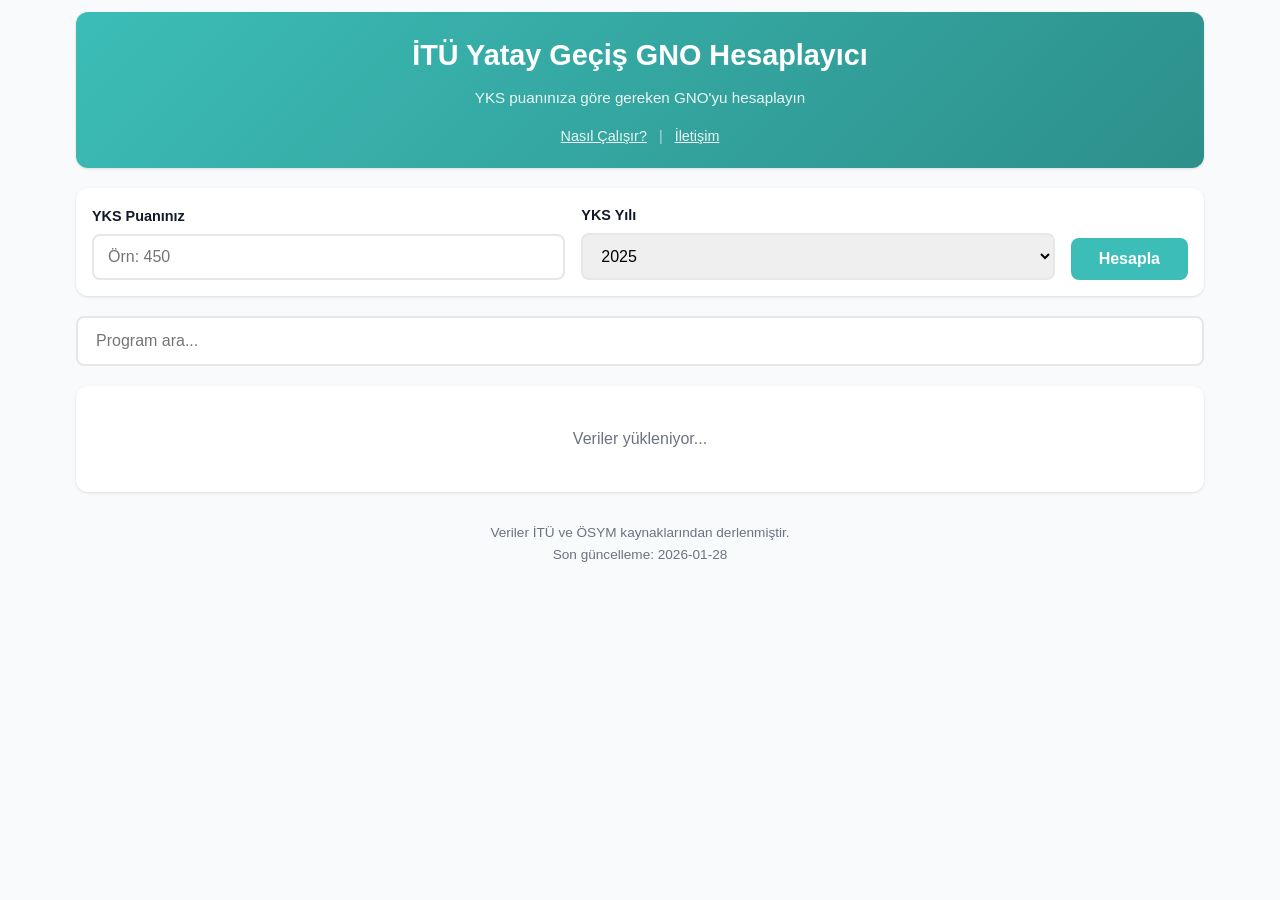
==== index.html @ bf0c8b5e "formula improved" ====
<!DOCTYPE html>
<html lang="tr">

<head>
  <meta charset="UTF-8">
  <meta name="viewport" content="width=device-width, initial-scale=1.0">
  <title>İTÜ Yatay Geçiş GNO Hesaplayıcı</title>
  <link rel="stylesheet" href="style.css">
</head>

<body>
  <div class="container">
    <header>
      <div class="header-content">
        <h1>İTÜ Yatay Geçiş GNO Hesaplayıcı</h1>
        <p>YKS puanınıza göre gereken GNO'yu hesaplayın</p>
      </div>
      <nav class="header-nav">
        <a href="#" onclick="openModal('infoModal'); return false;">Nasıl Çalışır?</a>
        <span class="separator">|</span>
        <a href="#" onclick="openModal('contactModal'); return false;">İletişim</a>
      </nav>
    </header>

    <div class="input-section">
      <div class="input-row">
        <div class="input-group">
          <label for="yksPuan">YKS Puanınız</label>
          <input type="number" id="yksPuan" placeholder="Örn: 450" min="0" max="600" step="0.001">
        </div>
        <div class="input-group">
          <label for="yksYil">YKS Yılı</label>
          <select id="yksYil">
            <option value="2025">2025</option>
            <option value="2024">2024</option>
            <option value="2023">2023</option>
            <option value="2022">2022</option>
          </select>
        </div>
        <button class="btn" onclick="hesapla()">Hesapla</button>
      </div>
    </div>

    <div class="search-box">
      <input type="text" id="searchInput" placeholder="Program ara..." oninput="filterPrograms()">
    </div>

    <div id="results-container">
      <div class="loading">Veriler yükleniyor...</div>
    </div>

    <footer>
      <p>Veriler İTÜ ve ÖSYM kaynaklarından derlenmiştir.</p>
      <p>Son güncelleme: <span id="footerDate">-</span></p>
    </footer>
  </div>

  <!-- Nasıl Çalışır Modalı -->
  <div id="infoModal" class="modal">
    <div class="modal-content">
      <span class="close-btn" onclick="closeModal('infoModal')">&times;</span>
      <h2>Yatay Geçiş Puanı Nasıl Hesaplanır?</h2>
      <div class="modal-body">
        <p>İTÜ Kurumiçi Yatay Geçiş puanı şu formülle hesaplanır:</p>
        <div class="formula-box">
          <div class="formula">
            <span class="formula-label">Değerlendirme Puanı:</span>
            <div class="formula-expression">
              <div class="formula-part">
                <span class="paren">(</span>
                <div class="fraction">
                  <span class="numerator">Adayın ÖSYS Puanı</span>
                  <span class="denominator">Adayın geçmek istediği programın<br>sınava girdiği yıldaki taban
                    puanı</span>
                </div>
                <span class="multiply">× 0.40</span>
                <span class="paren">)</span>
              </div>
              <span class="operator">+</span>
              <div class="formula-part">
                <span class="paren">(</span>
                <div class="fraction">
                  <span class="numerator">Adayın yüzlük birimdeki<br>üniversite AGNO'su</span>
                  <span class="denominator">100</span>
                </div>
                <span class="multiply">× 0.60</span>
                <span class="paren">)</span>
              </div>
            </div>
          </div>
        </div>
        <h3>Bu Araç Ne İşe Yarar?</h3>
        <p>Bu araç, hedeflediğiniz bölümün geçmiş yıllardaki yatay geçiş taban puanlarını analiz eder. Sizin YKS
          puanınızı formülde yerine koyarak, o yıl o bölüme girmek için <strong>yapmanız gereken minimum ortalamayı
            (GNO)</strong> tersten hesaplar.</p>
        <p class="note">Not: Hesaplamalar geçmiş yıl verilerine dayanır ve fikir verme amaçlıdır. Resmi bir
          bağlayıcılığı yoktur.</p>
      </div>
    </div>
  </div>

  <!-- İletişim Modalı -->
  <div id="contactModal" class="modal">
    <div class="modal-content">
      <span class="close-btn" onclick="closeModal('contactModal')">&times;</span>
      <h2>İletişim & Hata Bildirimi</h2>
      <div class="modal-body">
        <p>Uygulamada bir hata fark ettiyseniz veya öneriniz varsa lütfen iletişime geçin.</p>
        <div class="contact-box">
          <p><strong>E-posta:</strong> <a href="mailto:omerfarukalacam@gmail.com">omerfarukalacam@gmail.com</a></p>
          <p><strong>Geliştirici:</strong> Ömer Faruk Alaçam</p>
        </div>
      </div>
    </div>
  </div>

  <script src="script.js"></script>
</body>

</html>
---- style.css ----
* {
      margin: 0;
      padding: 0;
      box-sizing: border-box;
    }

    :root {
      --primary: #3CBDB7;
      --primary-hover: #2d8f8a;
      --primary-light: #2d8f8a;
      --secondary: #ef4444;
      --success: #10b981;
      --warning: #f59e0b;
      --bg-color: #f9fafb;
      --bg: #f9fafb;
      --card-bg: #ffffff;
      --text-main: #111827;
      --text: #111827;
      --text-muted: #6b7280;
      --border-color: #e5e7eb;
      --border: #e5e7eb;
      --shadow: 0 1px 3px rgba(0, 0, 0, 0.12);
    }

    body {
      font-family: -apple-system, BlinkMacSystemFont, 'Segoe UI', Roboto, sans-serif;
      background: var(--bg);
      color: var(--text);
      line-height: 1.6;
      min-height: 100vh;
    }

    .container {
      max-width: 90%;
      margin: 0 auto;
      padding: 12px;
    }

    header {
      text-align: center;
      padding: 20px 0;
      background: linear-gradient(135deg, var(--primary) 0%, var(--primary-hover) 100%);
      color: white;
      margin-bottom: 20px;
      border-radius: 12px;
      box-shadow: var(--shadow);
    }

    header h1 {
      font-size: 1.8rem;
      margin-bottom: 8px;
    }

    header p {
      opacity: 0.9;
      font-size: 0.95rem;
    }

    .input-section {
      background: var(--card-bg);
      padding: 16px;
      border-radius: 12px;
      box-shadow: var(--shadow);
      margin-bottom: 20px;
    }

    .input-row {
      display: flex;
      gap: 16px;
      flex-wrap: wrap;
      align-items: flex-end;
    }

    .input-group {
      flex: 1;
      min-width: 150px;
    }

    .input-group label {
      display: block;
      margin-bottom: 6px;
      font-weight: 600;
      color: var(--text);
      font-size: 0.9rem;
    }

    .input-group input,
    .input-group select {
      width: 100%;
      padding: 12px 14px;
      border: 2px solid var(--border);
      border-radius: 8px;
      font-size: 1rem;
      transition: border-color 0.2s, box-shadow 0.2s;
    }

    .input-group input:focus,
    .input-group select:focus {
      outline: none;
      border-color: var(--primary);
      box-shadow: 0 0 0 3px rgba(60, 189, 183, 0.1);
    }

    .btn {
      padding: 12px 28px;
      background: var(--primary);
      color: white;
      border: none;
      border-radius: 8px;
      font-size: 1rem;
      font-weight: 600;
      cursor: pointer;
      transition: background 0.2s, transform 0.1s;
    }

    .btn:hover {
      background: var(--primary-hover);
    }

    .btn:active {
      transform: scale(0.98);
    }

    .search-box {
      margin-bottom: 20px;
    }

    .search-box input {
      width: 100%;
      padding: 14px 18px;
      border: 2px solid var(--border);
      border-radius: 8px;
      font-size: 1rem;
    }

    .search-box input:focus {
      outline: none;
      border-color: var(--primary);
    }

    .results-info {
      display: flex;
      justify-content: space-between;
      align-items: center;
      margin-bottom: 16px;
      padding: 12px 16px;
      background: var(--card-bg);
      border-radius: 8px;
      font-size: 0.9rem;
    }

    .results-info .count {
      font-weight: 600;
      color: var(--primary);
    }

    /* Results Container and Table Styles */
    #results-container {
      width: 100%;
      overflow-x: auto;
      background: var(--card-bg);
      border-radius: 12px;
      box-shadow: var(--shadow);
    }

    .programs-table {
      width: 100%;
      border-collapse: collapse;
      min-width: 700px;
    }

    .programs-table th {
      text-align: left;
      padding: 6px 8px;
      background: var(--bg-color);
      color: var(--text-muted);
      font-weight: 600;
      font-size: 0.8rem;
      border-bottom: 2px solid var(--border-color);
      vertical-align: top;
    }

    .programs-table th.col-stat,
    .programs-table th.col-gno,
    .programs-table th.col-yil {
      text-align: center;
    }

    .programs-table td {
      padding: 6px 10px;
      border-bottom: 1px solid var(--border-color);
      vertical-align: middle;
      font-size: 0.85rem;
    }

    .programs-table tbody tr:hover {
      background: var(--bg-color);
    }

    .programs-table tr:last-child td {
      border-bottom: none;
    }

    .col-program {
      width: 22%;
      min-width: 180px;
      vertical-align: top;
    }

    .col-yil {
      width: 8%;
      min-width: 90px;
      font-weight: 600;
      color: var(--text-main);
      vertical-align: middle;
      text-align: center;
      border-right: 1px solid var(--border-color);
    }

    .col-yariyil {
      width: 10%;
      min-width: 90px;
      font-weight: 500;
      color: var(--text-main);
      position: relative;
      white-space: nowrap;
    }

    .yariyil-filter {
      margin-left: 6px;
      padding: 2px 4px;
      border: 1px solid var(--border-color);
      border-radius: 4px;
      font-size: 0.7rem;
      background: white;
      color: var(--text-main);
      cursor: pointer;
      display: inline-block;
      width: auto;
      min-width: auto;
    }

    .yariyil-filter:focus {
      outline: none;
      border-color: var(--primary);
      box-shadow: 0 0 0 2px rgba(60, 189, 183, 0.1);
    }

    .col-stat {
      width: 7.5%;
      text-align: center;
      font-weight: 600;
      font-size: 0.8rem;
    }

    .col-gno {
      width: 9%;
      text-align: center;
      font-weight: 600;
      font-size: 0.8rem;
    }

    .no-data-cell {
      text-align: center;
      color: var(--text-muted);
      font-style: italic;
      font-size: 0.85rem;
    }

    .program-cell-title {
      font-weight: 600;
      font-size: 0.95rem;
      color: var(--text);
      margin-bottom: 3px;
      display: block;
    }

    .program-cell-faculty {
      font-size: 0.8rem;
      color: var(--text-muted);
      display: block;
      margin-bottom: 8px;
    }

    .osym-badge {
      display: inline-block;
      padding: 3px 6px;
      background: #4b5563;
      color: white;
      border-radius: 3px;
      font-size: 0.7rem;
      font-weight: 600;
    }

    .osym-badge.warning {
      background: var(--warning);
    }

    /* GNO Cell Styling */
    .gno-success {
      color: var(--success);
    }

    .gno-warning {
      color: var(--warning);
    }

    .gno-error {
      color: var(--secondary);
    }

    .gno-info {
      color: var(--primary);
    }


    @media (max-width: 900px) {

      .programs-table,
      .programs-table tbody {
        display: block;
        width: 100%;
        min-width: 0;
      }

      .programs-table thead {
        display: none;
      }

      /* Satırı Flex Container yap */
      .programs-table tr {
        display: flex;
        flex-wrap: wrap;
        background: #fff;
        margin-bottom: 16px;
        border: 1px solid var(--border-color);
        border-radius: 8px;
        padding: 12px;
        box-shadow: 0 2px 4px rgba(0, 0, 0, 0.05);
      }

      /* Tüm hücreler için temel stil */
      .programs-table td {
        padding: 6px 0;
        border: none;
        position: relative;
        text-align: left;
        box-sizing: border-box;
      }

      /* Bölüm ve Dönem tam genişlik */
      .programs-table .col-program,
      .programs-table .col-yariyil {
        width: 100%;
      }

      .programs-table .col-yil {
        display: none;
      }

      .col-program {
        border-bottom: 2px solid var(--border-color) !important;
        padding-bottom: 12px !important;
        margin-bottom: 8px;
      }

      .program-cell-title {
        font-size: 1rem;
        margin-bottom: 4px;
      }

      .col-yariyil {
        font-weight: 700;
        font-size: 0.9rem;
        margin-bottom: 8px;
        color: var(--text-main);
        display: block;
        /* Flex yerine Block yapalım, içeriği gizleyip sadece before'u göstereceğiz */
        visibility: visible;
        /* Kendisini görünür kıl */
      }

      /* İçeriği gizle (sağ üstteki 3.Yarıyıl metni) */
      .col-yariyil {
        font-size: 0;
        /* Metni gizle */
      }

      .col-yariyil::before {
        content: attr(data-yil) " - " attr(data-yariyil-text);
        font-size: 0.9rem;
        /* Before içeriği için boyutu geri getir */
        display: block;
        width: 100%;
        border-bottom: 1px solid var(--border-color);
        padding-bottom: 8px;
        margin-bottom: 8px;
      }

      .col-yariyil[data-label="Dönem"]::before {
        /* data-label zaten içerikte varsa tekrar etmesin diye özel kontrol gerekebilir ama 
            biz script.js'de data-label'ı "3.Yarıyıl" gibi net vereceğiz. 
            Burada content'i override ediyoruz.
         */
        content: attr(data-yil) " - " attr(data-yariyil-text);
      }

      /* Veri hücrelerini grid yapısında göster (3x2 grid, istenen sıra ile) */
      .programs-table .col-stat,
      .programs-table .col-gno {
        display: inline-flex;
        flex-direction: column;
        width: 32.66%;
        /* 3 sütun */
        margin-right: 1%;
        margin-bottom: 8px;
        background: #f8fafc;
        padding: 6px 4px;
        border-radius: 6px;
        text-align: center;
        border: 1px solid #eee;
        vertical-align: top;
      }

      /* Order ile sıralamayı değiştir: 
         Sol: Kont, Yer
         Orta: Taban, Tavan
         Sağ: Min, Max
      */

      /* İlk satır elementleri (Üst) */
      .programs-table td[data-label="Kont"] {
        order: 10;
      }

      .programs-table td[data-label="Taban"] {
        order: 11;
      }

      .programs-table td[data-label="Min GNO"] {
        order: 12;
        margin-right: 0 !important;
      }

      /* İkinci satır elementleri (Alt) */
      .programs-table td[data-label="Yer"] {
        order: 20;
      }

      .programs-table td[data-label="Tavan"] {
        order: 21;
      }

      .programs-table td[data-label="Max GNO"] {
        order: 22;
        margin-right: 0 !important;
      }

      /* Başlıklar en üstte */
      .programs-table .col-program {
        order: -1;
        width: 100%;
        margin-right: 0;
      }

      .programs-table .col-yariyil {
        order: 0;
        width: 100%;
        margin-right: 0;
      }

      /* Yerleşen yok hücresi */
      .programs-table .no-data-cell {
        order: 30;
      }

      .col-stat::before,
      .col-gno::before {
        content: attr(data-label);
        display: block;
        font-weight: 600;
        color: var(--text-muted);
        font-size: 0.7rem;
        margin-bottom: 2px;
        margin-right: 0;
        text-transform: uppercase;
        letter-spacing: 0.5px;
      }

      /* Yerleşen yok mesajı için */
      .programs-table .no-data-cell {
        width: 100%;
        text-align: center;
        padding: 12px 0;
        background: #f9fafb;
        border-radius: 4px;
        margin-top: 8px;
      }

      .yariyil-filter {
        max-width: 120px;
      }
    }

    .no-data {
      color: var(--text-muted);
      font-style: italic;
      font-size: 0.9rem;
    }

    .loading {
      text-align: center;
      padding: 40px;
      color: var(--text-muted);
    }

    .error-message {
      text-align: center;
      padding: 40px;
      color: var(--secondary);
      background: #fef2f2;
      border-radius: 12px;
    }

    footer {
      text-align: center;
      padding: 30px;
      color: var(--text-muted);
      font-size: 0.85rem;
    }

    footer a {
      color: var(--primary);
    }

    @media (max-width: 600px) {
      .container {
        padding: 12px;
      }

      header {
        padding: 20px;
        border-radius: 8px;
      }

      header h1 {
        font-size: 1.4rem;
      }

      .input-row {
        flex-direction: column;
      }

      .input-group {
        width: 100%;
      }

      .btn {
        width: 100%;
      }

      .program-header {
        padding: 14px 16px;
      }

      .program-content {
        padding: 14px;
      }
    }

    /* Header Navigasyon */
    .header-nav {
      margin-top: 15px;
      font-size: 0.9rem;
    }

    .header-nav a {
      color: white;
      text-decoration: underline;
      cursor: pointer;
      opacity: 0.9;
    }

    .header-nav a:hover {
      opacity: 1;
    }

    .separator {
      margin: 0 8px;
      color: rgba(255, 255, 255, 0.6);
    }

    /* Modal Stilleri */
    .modal {
      display: none;
      /* Varsayılan olarak gizli */
      position: fixed;
      z-index: 1000;
      left: 0;
      top: 0;
      width: 100%;
      height: 100%;
      background-color: rgba(0, 0, 0, 0.5);
      /* Siyah yarı saydam arka plan */
      backdrop-filter: blur(4px);
      /* Arka planı bulanıklaştır */
    }

    .modal-content {
      background-color: #fff;
      margin: 10% auto;
      padding: 0;
      border-radius: 12px;
      width: 90%;
      max-width: 850px;
      box-shadow: 0 4px 20px rgba(0, 0, 0, 0.2);
      animation: slideIn 0.3s ease-out;
    }

    .modal-content h2 {
      background: var(--primary);
      color: white;
      padding: 20px;
      border-radius: 12px 12px 0 0;
      font-size: 1.4rem;
      margin: 0;
    }

    .modal-body {
      padding: 25px;
      color: var(--text);
    }

    .close-btn {
      color: white;
      float: right;
      font-size: 28px;
      font-weight: bold;
      margin-top: -5px;
      cursor: pointer;
      opacity: 0.8;
    }

    .close-btn:hover {
      opacity: 1;
    }

    .formula-box {
      background: #f3f4f6;
      padding: 20px 15px;
      border-radius: 8px;
      margin: 15px 0;
      border: 1px solid #e5e7eb;
      overflow-x: auto;
    }

    .formula {
      display: flex;
      flex-direction: column;
      align-items: center;
      gap: 10px;
    }

    .formula-label {
      font-weight: 600;
      color: var(--text);
      font-size: 0.95rem;
      margin-bottom: 5px;
    }

    .formula-expression {
      display: flex;
      align-items: center;
      justify-content: center;
      gap: 8px;
      flex-wrap: wrap;
    }

    .formula-part {
      display: flex;
      align-items: center;
      gap: 4px;
    }

    .fraction {
      display: flex;
      flex-direction: column;
      align-items: center;
      text-align: center;
    }

    .fraction .numerator {
      padding: 4px 8px;
      font-style: italic;
      color: var(--text);
      font-size: 0.85rem;
    }

    .fraction .denominator {
      padding: 4px 8px;
      border-top: 2px solid #374151;
      font-style: italic;
      color: var(--text);
      font-size: 0.85rem;
    }

    .paren {
      font-size: 2.2rem;
      font-weight: 300;
      color: #374151;
      line-height: 1;
    }

    .multiply {
      font-size: 0.9rem;
      font-weight: 600;
      color: var(--primary-hover);
      margin-left: 4px;
    }

    .operator {
      font-size: 1.2rem;
      font-weight: 600;
      color: #374151;
      margin: 0 8px;
    }

    @media (max-width: 500px) {
      .formula-expression {
        flex-direction: column;
        gap: 12px;
      }

      .operator {
        margin: 4px 0;
      }

      .paren {
        font-size: 1.8rem;
      }

      .fraction .numerator,
      .fraction .denominator {
        font-size: 0.8rem;
      }
    }

    .contact-box {
      margin-top: 15px;
      padding: 15px;
      background: #f9fafb;
      border-radius: 8px;
    }

    .note {
      font-size: 0.85rem;
      color: var(--text-muted);
      margin-top: 20px;
      font-style: italic;
    }

    @keyframes slideIn {
      from {
        transform: translateY(-50px);
        opacity: 0;
      }

      to {
        transform: translateY(0);
        opacity: 1;
      }
    }
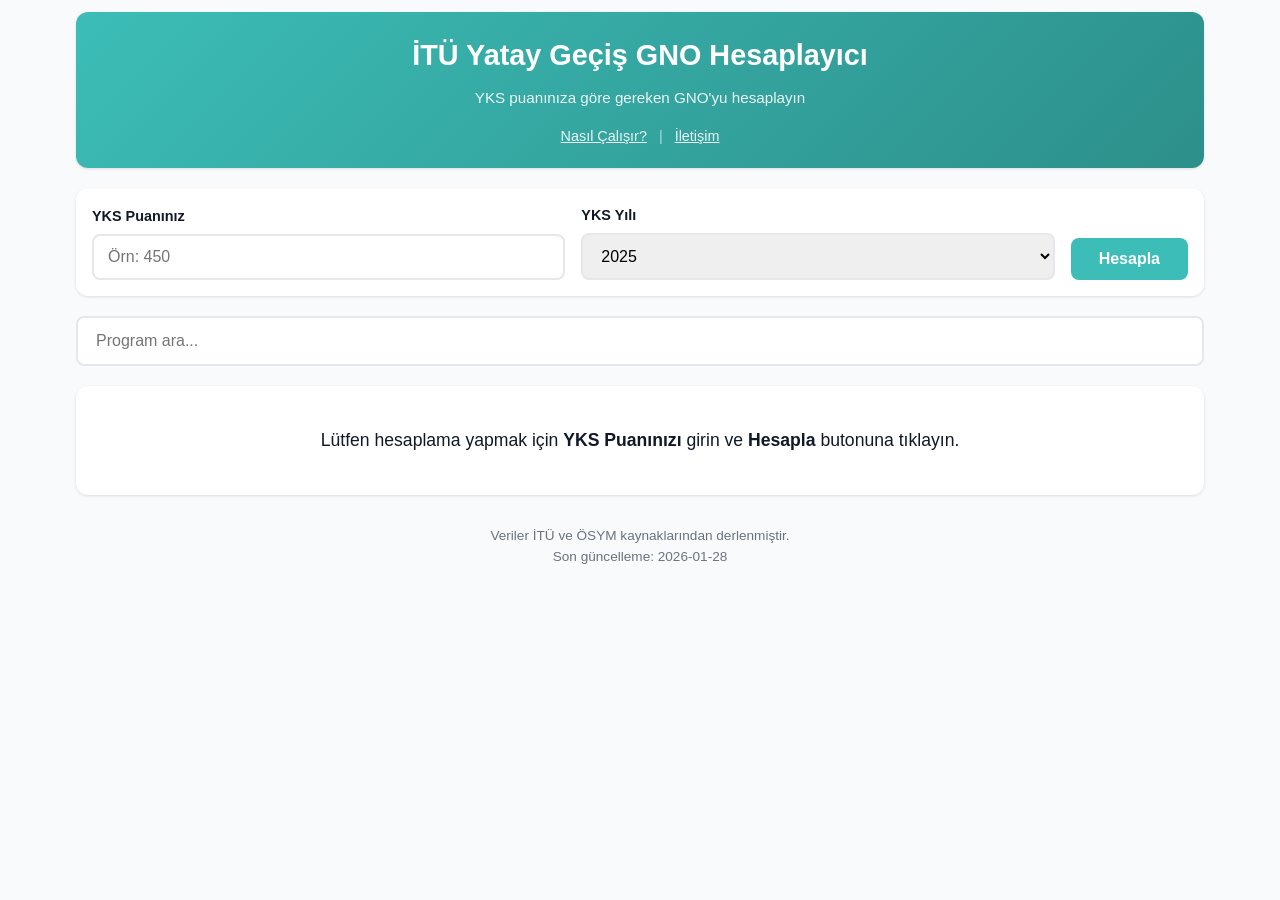
==== commit 29adbedd: "modal başlık" ====
--- a/index.html
+++ b/index.html
@@ -59,7 +59,7 @@
   <div id="infoModal" class="modal">
     <div class="modal-content">
       <span class="close-btn" onclick="closeModal('infoModal')">&times;</span>
-      <h2>Yatay Geçiş Puanı Nasıl Hesaplanır?</h2>
+      <h2>Nasıl Çalışır?</h2>
       <div class="modal-body">
         <p>İTÜ Kurumiçi Yatay Geçiş puanı şu formülle hesaplanır:</p>
         <div class="formula-box">
@@ -90,9 +90,9 @@
           </div>
         </div>
         <h3>Bu Araç Ne İşe Yarar?</h3>
-        <p>Bu araç, hedeflediğiniz bölümün geçmiş yıllardaki yatay geçiş taban puanlarını analiz eder. Sizin YKS
-          puanınızı formülde yerine koyarak, o yıl o bölüme girmek için <strong>yapmanız gereken minimum ortalamayı
-            (GNO)</strong> tersten hesaplar.</p>
+        <p>Bu araç, hedeflediğiniz bölümün geçmiş yıllardaki yatay geçiş taban ve tavan değerlendirme puanlarını
+          görmenizi sağlar. Ayrıca bu puan aralığına ulaşabilmeniz için, kendi YKS puanınıza göre <strong>yapmanız
+            gereken minimum AGNO (not ortalaması)</strong> değerini hesaplar.</p>
         <p class="note">Not: Hesaplamalar geçmiş yıl verilerine dayanır ve fikir verme amaçlıdır. Resmi bir
           bağlayıcılığı yoktur.</p>
       </div>
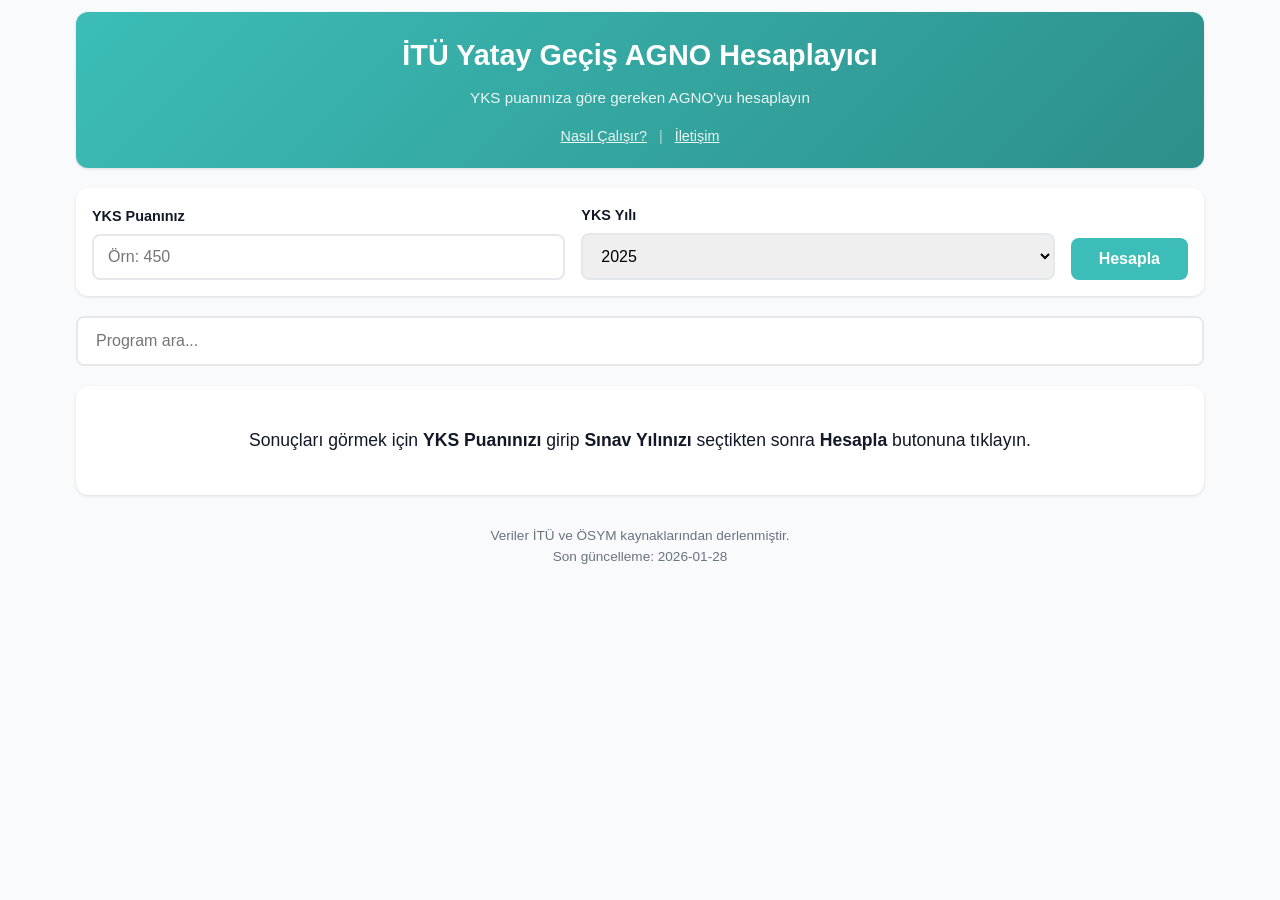
==== commit c800c499: "agno" ====
--- a/index.html
+++ b/index.html
@@ -4,7 +4,7 @@
 <head>
   <meta charset="UTF-8">
   <meta name="viewport" content="width=device-width, initial-scale=1.0">
-  <title>İTÜ Yatay Geçiş GNO Hesaplayıcı</title>
+  <title>İTÜ Yatay Geçiş AGNO Hesaplayıcı</title>
   <link rel="stylesheet" href="style.css">
 </head>
 
@@ -12,8 +12,8 @@
   <div class="container">
     <header>
       <div class="header-content">
-        <h1>İTÜ Yatay Geçiş GNO Hesaplayıcı</h1>
-        <p>YKS puanınıza göre gereken GNO'yu hesaplayın</p>
+        <h1>İTÜ Yatay Geçiş AGNO Hesaplayıcı</h1>
+        <p>YKS puanınıza göre gereken AGNO'yu hesaplayın</p>
       </div>
       <nav class="header-nav">
         <a href="#" onclick="openModal('infoModal'); return false;">Nasıl Çalışır?</a>
@@ -58,8 +58,10 @@
   <!-- Nasıl Çalışır Modalı -->
   <div id="infoModal" class="modal">
     <div class="modal-content">
-      <span class="close-btn" onclick="closeModal('infoModal')">&times;</span>
-      <h2>Nasıl Çalışır?</h2>
+      <div class="modal-header">
+        <h2>Nasıl Çalışır?</h2>
+        <span class="close-btn" onclick="closeModal('infoModal')">&times;</span>
+      </div>
       <div class="modal-body">
         <p>İTÜ Kurumiçi Yatay Geçiş puanı şu formülle hesaplanır:</p>
         <div class="formula-box">
@@ -102,13 +104,14 @@
   <!-- İletişim Modalı -->
   <div id="contactModal" class="modal">
     <div class="modal-content">
-      <span class="close-btn" onclick="closeModal('contactModal')">&times;</span>
-      <h2>İletişim & Hata Bildirimi</h2>
+      <div class="modal-header">
+        <h2>İletişim & Hata Bildirimi</h2>
+        <span class="close-btn" onclick="closeModal('contactModal')">&times;</span>
+      </div>
       <div class="modal-body">
         <p>Uygulamada bir hata fark ettiyseniz veya öneriniz varsa lütfen iletişime geçin.</p>
         <div class="contact-box">
-          <p><strong>E-posta:</strong> <a href="mailto:omerfarukalacam@gmail.com">omerfarukalacam@gmail.com</a></p>
-          <p><strong>Geliştirici:</strong> Ömer Faruk Alaçam</p>
+          <p><strong>E-posta:</strong> <a href="mailto:dikmenomerf@gmail.com">dikmenomerf@gmail.com</a></p>
         </div>
       </div>
     </div>
--- a/style.css
+++ b/style.css
@@ -617,13 +617,21 @@
       animation: slideIn 0.3s ease-out;
     }
 
+    .modal-header {
+      background: var(--primary);
+      padding: 15px 20px;
+      border-radius: 12px 12px 0 0;
+      display: flex;
+      justify-content: space-between;
+      align-items: center;
+    }
+
     .modal-content h2 {
-      background: var(--primary);
       color: white;
-      padding: 20px;
-      border-radius: 12px 12px 0 0;
       font-size: 1.4rem;
       margin: 0;
+      padding: 0;
+      background: none;
     }
 
     .modal-body {
@@ -633,12 +641,16 @@
 
     .close-btn {
       color: white;
-      float: right;
       font-size: 28px;
       font-weight: bold;
-      margin-top: -5px;
       cursor: pointer;
       opacity: 0.8;
+      line-height: 1;
+      display: flex;
+      align-items: center;
+      justify-content: center;
+      padding: 0 4px;
+      /* Tıklama alanını biraz genişletmek için */
     }
 
     .close-btn:hover {
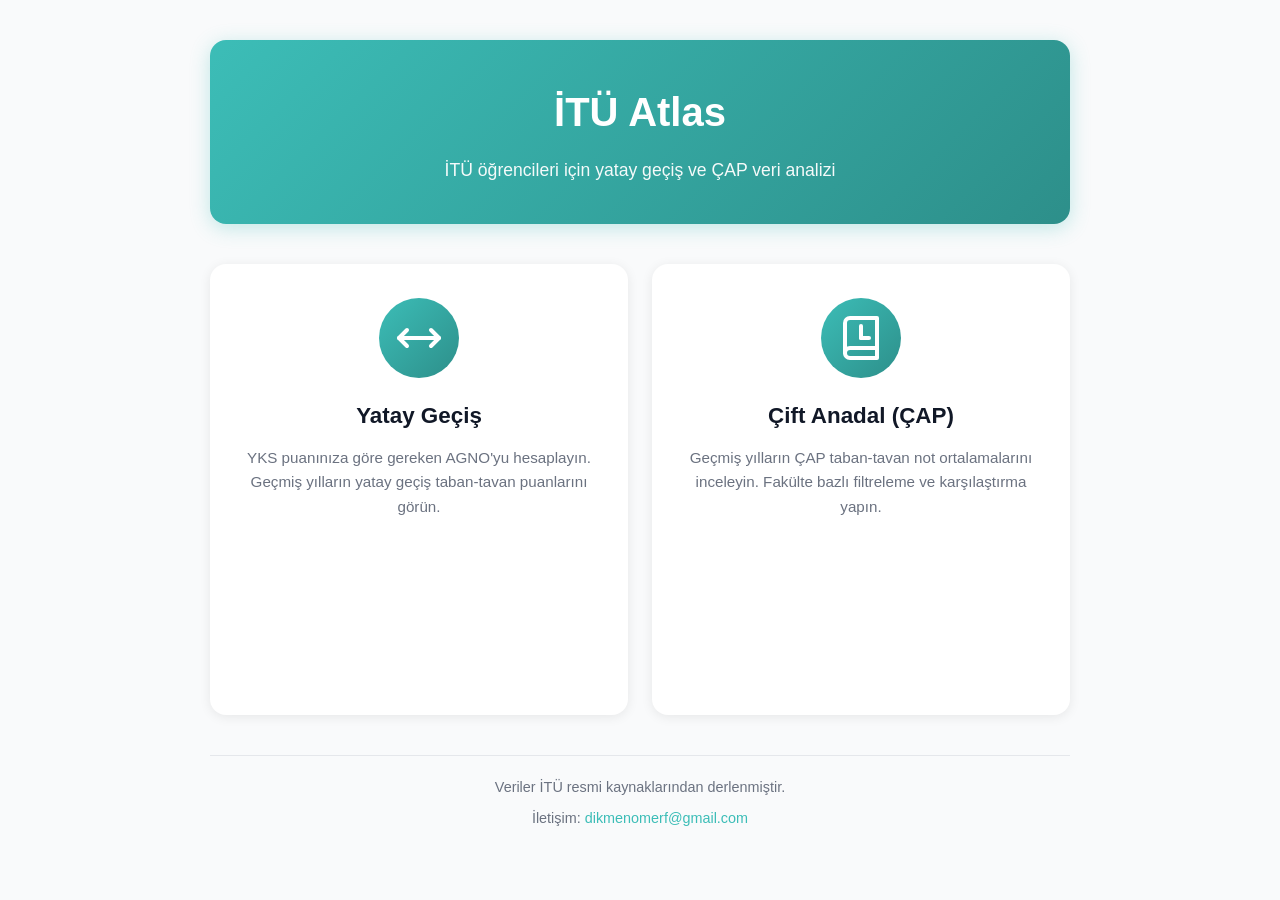
==== commit 65e7de29: "ana sayfa ve çap sayfasu" ====
--- a/index.html
+++ b/index.html
@@ -4,120 +4,50 @@
 <head>
   <meta charset="UTF-8">
   <meta name="viewport" content="width=device-width, initial-scale=1.0">
-  <title>İTÜ Yatay Geçiş AGNO Hesaplayıcı</title>
-  <link rel="stylesheet" href="style.css">
+  <title>İTÜ Atlas - Yatay Geçiş ve ÇAP Verileri</title>
+  <meta name="description" content="İstanbul Teknik Üniversitesi öğrencileri için yatay geçiş ve çift anadal programı (ÇAP) istatistikleri">
+  <link rel="stylesheet" href="shared/style.css">
 </head>
 
 <body>
-  <div class="container">
-    <header>
-      <div class="header-content">
-        <h1>İTÜ Yatay Geçiş AGNO Hesaplayıcı</h1>
-        <p>YKS puanınıza göre gereken AGNO'yu hesaplayın</p>
-      </div>
-      <nav class="header-nav">
-        <a href="#" onclick="openModal('infoModal'); return false;">Nasıl Çalışır?</a>
-        <span class="separator">|</span>
-        <a href="#" onclick="openModal('contactModal'); return false;">İletişim</a>
-      </nav>
+  <div class="landing-container">
+    <header class="landing-header">
+      <h1>İTÜ Atlas</h1>
+      <p>İTÜ öğrencileri için yatay geçiş ve ÇAP veri analizi</p>
     </header>
 
-    <div class="input-section">
-      <div class="input-row">
-        <div class="input-group">
-          <label for="yksPuan">YKS Puanınız</label>
-          <input type="number" id="yksPuan" placeholder="Örn: 450" min="0" max="600" step="0.001">
+    <div class="card-grid">
+      <a href="yatay-gecis/" class="landing-card">
+        <div class="card-icon">
+          <svg xmlns="http://www.w3.org/2000/svg" width="48" height="48" viewBox="0 0 24 24" fill="none" stroke="currentColor" stroke-width="2" stroke-linecap="round" stroke-linejoin="round">
+            <path d="M18 8L22 12L18 16"></path>
+            <path d="M6 8L2 12L6 16"></path>
+            <line x1="2" y1="12" x2="22" y2="12"></line>
+          </svg>
         </div>
-        <div class="input-group">
-          <label for="yksYil">YKS Yılı</label>
-          <select id="yksYil">
-            <option value="2025">2025</option>
-            <option value="2024">2024</option>
-            <option value="2023">2023</option>
-            <option value="2022">2022</option>
-          </select>
+        <h2>Yatay Geçiş</h2>
+        <p>YKS puanınıza göre gereken AGNO'yu hesaplayın. Geçmiş yılların yatay geçiş taban-tavan puanlarını görün.</p>
+      </a>
+
+      <a href="cap/" class="landing-card">
+        <div class="card-icon">
+          <svg xmlns="http://www.w3.org/2000/svg" width="48" height="48" viewBox="0 0 24 24" fill="none" stroke="currentColor" stroke-width="2" stroke-linecap="round" stroke-linejoin="round">
+            <path d="M4 19.5A2.5 2.5 0 0 1 6.5 17H20"></path>
+            <path d="M6.5 2H20v20H6.5A2.5 2.5 0 0 1 4 19.5v-15A2.5 2.5 0 0 1 6.5 2z"></path>
+            <line x1="12" y1="6" x2="12" y2="12"></line>
+            <line x1="12" y1="12" x2="16" y2="12"></line>
+          </svg>
         </div>
-        <button class="btn" onclick="hesapla()">Hesapla</button>
-      </div>
+        <h2>Çift Anadal (ÇAP)</h2>
+        <p>Geçmiş yılların ÇAP taban-tavan not ortalamalarını inceleyin. Fakülte bazlı filtreleme ve karşılaştırma yapın.</p>
+      </a>
     </div>
 
-    <div class="search-box">
-      <input type="text" id="searchInput" placeholder="Program ara..." oninput="filterPrograms()">
-    </div>
-
-    <div id="results-container">
-      <div class="loading">Veriler yükleniyor...</div>
-    </div>
-
-    <footer>
-      <p>Veriler İTÜ ve ÖSYM kaynaklarından derlenmiştir.</p>
-      <p>Son güncelleme: <span id="footerDate">-</span></p>
+    <footer class="landing-footer">
+      <p>Veriler İTÜ resmi kaynaklarından derlenmiştir.</p>
+      <p class="contact">İletişim: <a href="mailto:dikmenomerf@gmail.com">dikmenomerf@gmail.com</a></p>
     </footer>
   </div>
-
-  <!-- Nasıl Çalışır Modalı -->
-  <div id="infoModal" class="modal">
-    <div class="modal-content">
-      <div class="modal-header">
-        <h2>Nasıl Çalışır?</h2>
-        <span class="close-btn" onclick="closeModal('infoModal')">&times;</span>
-      </div>
-      <div class="modal-body">
-        <p>İTÜ Kurumiçi Yatay Geçiş puanı şu formülle hesaplanır:</p>
-        <div class="formula-box">
-          <div class="formula">
-            <span class="formula-label">Değerlendirme Puanı:</span>
-            <div class="formula-expression">
-              <div class="formula-part">
-                <span class="paren">(</span>
-                <div class="fraction">
-                  <span class="numerator">Adayın ÖSYS Puanı</span>
-                  <span class="denominator">Adayın geçmek istediği programın<br>sınava girdiği yıldaki taban
-                    puanı</span>
-                </div>
-                <span class="multiply">× 0.40</span>
-                <span class="paren">)</span>
-              </div>
-              <span class="operator">+</span>
-              <div class="formula-part">
-                <span class="paren">(</span>
-                <div class="fraction">
-                  <span class="numerator">Adayın yüzlük birimdeki<br>üniversite AGNO'su</span>
-                  <span class="denominator">100</span>
-                </div>
-                <span class="multiply">× 0.60</span>
-                <span class="paren">)</span>
-              </div>
-            </div>
-          </div>
-        </div>
-        <h3>Bu Araç Ne İşe Yarar?</h3>
-        <p>Bu araç, hedeflediğiniz bölümün geçmiş yıllardaki yatay geçiş taban ve tavan değerlendirme puanlarını
-          görmenizi sağlar. Ayrıca bu puan aralığına ulaşabilmeniz için, kendi YKS puanınıza göre <strong>yapmanız
-            gereken minimum AGNO (not ortalaması)</strong> değerini hesaplar.</p>
-        <p class="note">Not: Hesaplamalar geçmiş yıl verilerine dayanır ve fikir verme amaçlıdır. Resmi bir
-          bağlayıcılığı yoktur.</p>
-      </div>
-    </div>
-  </div>
-
-  <!-- İletişim Modalı -->
-  <div id="contactModal" class="modal">
-    <div class="modal-content">
-      <div class="modal-header">
-        <h2>İletişim & Hata Bildirimi</h2>
-        <span class="close-btn" onclick="closeModal('contactModal')">&times;</span>
-      </div>
-      <div class="modal-body">
-        <p>Uygulamada bir hata fark ettiyseniz veya öneriniz varsa lütfen iletişime geçin.</p>
-        <div class="contact-box">
-          <p><strong>E-posta:</strong> <a href="mailto:dikmenomerf@gmail.com">dikmenomerf@gmail.com</a></p>
-        </div>
-      </div>
-    </div>
-  </div>
-
-  <script src="script.js"></script>
 </body>
 
-</html>+</html>
--- a/shared/style.css
+++ b/shared/style.css
@@ -0,0 +1,1015 @@
+    * {
+      margin: 0;
+      padding: 0;
+      box-sizing: border-box;
+    }
+
+    :root {
+      --primary: #3CBDB7;
+      --primary-hover: #2d8f8a;
+      --primary-light: #2d8f8a;
+      --secondary: #ef4444;
+      --success: #10b981;
+      --warning: #f59e0b;
+      --bg-color: #f9fafb;
+      --bg: #f9fafb;
+      --card-bg: #ffffff;
+      --text-main: #111827;
+      --text: #111827;
+      --text-muted: #6b7280;
+      --border-color: #e5e7eb;
+      --border: #e5e7eb;
+      --shadow: 0 1px 3px rgba(0, 0, 0, 0.12);
+    }
+
+    body {
+      font-family: -apple-system, BlinkMacSystemFont, 'Segoe UI', Roboto, sans-serif;
+      background: var(--bg);
+      color: var(--text);
+      line-height: 1.6;
+      min-height: 100vh;
+    }
+
+    .container {
+      max-width: 90%;
+      margin: 0 auto;
+      padding: 12px;
+    }
+
+    header {
+      text-align: center;
+      padding: 20px 0;
+      background: linear-gradient(135deg, var(--primary) 0%, var(--primary-hover) 100%);
+      color: white;
+      margin-bottom: 20px;
+      border-radius: 12px;
+      box-shadow: var(--shadow);
+    }
+
+    header h1 {
+      font-size: 1.8rem;
+      margin-bottom: 8px;
+    }
+
+    header p {
+      opacity: 0.9;
+      font-size: 0.95rem;
+    }
+
+    .input-section {
+      background: var(--card-bg);
+      padding: 16px;
+      border-radius: 12px;
+      box-shadow: var(--shadow);
+      margin-bottom: 20px;
+    }
+
+    .input-row {
+      display: flex;
+      gap: 16px;
+      flex-wrap: wrap;
+      align-items: flex-end;
+    }
+
+    .input-group {
+      flex: 1;
+      min-width: 150px;
+    }
+
+    .input-group label {
+      display: block;
+      margin-bottom: 6px;
+      font-weight: 600;
+      color: var(--text);
+      font-size: 0.9rem;
+    }
+
+    .input-group input,
+    .input-group select {
+      width: 100%;
+      padding: 12px 14px;
+      border: 2px solid var(--border);
+      border-radius: 8px;
+      font-size: 1rem;
+      transition: border-color 0.2s, box-shadow 0.2s;
+    }
+
+    .input-group input:focus,
+    .input-group select:focus {
+      outline: none;
+      border-color: var(--primary);
+      box-shadow: 0 0 0 3px rgba(60, 189, 183, 0.1);
+    }
+
+    .btn {
+      padding: 12px 28px;
+      background: var(--primary);
+      color: white;
+      border: none;
+      border-radius: 8px;
+      font-size: 1rem;
+      font-weight: 600;
+      cursor: pointer;
+      transition: background 0.2s, transform 0.1s;
+    }
+
+    .btn:hover {
+      background: var(--primary-hover);
+    }
+
+    .btn:active {
+      transform: scale(0.98);
+    }
+
+    .search-box {
+      margin-bottom: 20px;
+    }
+
+    .search-box input {
+      width: 100%;
+      padding: 14px 18px;
+      border: 2px solid var(--border);
+      border-radius: 8px;
+      font-size: 1rem;
+    }
+
+    .search-box input:focus {
+      outline: none;
+      border-color: var(--primary);
+    }
+
+    .results-info {
+      display: flex;
+      justify-content: space-between;
+      align-items: center;
+      margin-bottom: 16px;
+      padding: 12px 16px;
+      background: var(--card-bg);
+      border-radius: 8px;
+      font-size: 0.9rem;
+    }
+
+    .results-info .count {
+      font-weight: 600;
+      color: var(--primary);
+    }
+
+    /* Results Container and Table Styles */
+    #results-container {
+      width: 100%;
+      overflow-x: auto;
+      background: var(--card-bg);
+      border-radius: 12px;
+      box-shadow: var(--shadow);
+    }
+
+    .programs-table {
+      width: 100%;
+      border-collapse: collapse;
+      min-width: 700px;
+    }
+
+    .programs-table th {
+      text-align: left;
+      padding: 6px 8px;
+      background: var(--bg-color);
+      color: var(--text-muted);
+      font-weight: 600;
+      font-size: 0.8rem;
+      border-bottom: 2px solid var(--border-color);
+      vertical-align: top;
+    }
+
+    .programs-table th.col-stat,
+    .programs-table th.col-gno,
+    .programs-table th.col-yil {
+      text-align: center;
+    }
+
+    .programs-table td {
+      padding: 6px 10px;
+      border-bottom: 1px solid var(--border-color);
+      vertical-align: middle;
+      font-size: 0.85rem;
+    }
+
+    .programs-table tbody tr:hover {
+      background: var(--bg-color);
+    }
+
+    .programs-table tr:last-child td {
+      border-bottom: none;
+    }
+
+    .col-program {
+      width: 22%;
+      min-width: 180px;
+      vertical-align: top;
+    }
+
+    .col-yil {
+      width: 8%;
+      min-width: 90px;
+      font-weight: 600;
+      color: var(--text-main);
+      vertical-align: middle;
+      text-align: center;
+      border-right: 1px solid var(--border-color);
+    }
+
+    .col-yariyil {
+      width: 10%;
+      min-width: 90px;
+      font-weight: 500;
+      color: var(--text-main);
+      position: relative;
+      white-space: nowrap;
+    }
+
+    .yariyil-filter {
+      margin-left: 6px;
+      padding: 2px 4px;
+      border: 1px solid var(--border-color);
+      border-radius: 4px;
+      font-size: 0.7rem;
+      background: white;
+      color: var(--text-main);
+      cursor: pointer;
+      display: inline-block;
+      width: auto;
+      min-width: auto;
+    }
+
+    .yariyil-filter:focus {
+      outline: none;
+      border-color: var(--primary);
+      box-shadow: 0 0 0 2px rgba(60, 189, 183, 0.1);
+    }
+
+    .col-stat {
+      width: 7.5%;
+      text-align: center;
+      font-weight: 600;
+      font-size: 0.8rem;
+    }
+
+    .col-gno {
+      width: 9%;
+      text-align: center;
+      font-weight: 600;
+      font-size: 0.8rem;
+    }
+
+    .no-data-cell {
+      text-align: center;
+      color: var(--text-muted);
+      font-style: italic;
+      font-size: 0.85rem;
+    }
+
+    .program-cell-title {
+      font-weight: 600;
+      font-size: 0.95rem;
+      color: var(--text);
+      margin-bottom: 3px;
+      display: block;
+    }
+
+    .program-cell-faculty {
+      font-size: 0.8rem;
+      color: var(--text-muted);
+      display: block;
+      margin-bottom: 8px;
+    }
+
+    .osym-badge {
+      display: inline-block;
+      padding: 3px 6px;
+      background: #4b5563;
+      color: white;
+      border-radius: 3px;
+      font-size: 0.7rem;
+      font-weight: 600;
+    }
+
+    .osym-badge.warning {
+      background: var(--warning);
+    }
+
+    /* GNO Cell Styling */
+    .gno-success {
+      color: var(--success);
+    }
+
+    .gno-warning {
+      color: var(--warning);
+    }
+
+    .gno-error {
+      color: var(--secondary);
+    }
+
+    .gno-info {
+      color: var(--primary);
+    }
+
+
+    @media (max-width: 900px) {
+
+      .programs-table,
+      .programs-table tbody {
+        display: block;
+        width: 100%;
+        min-width: 0;
+      }
+
+      .programs-table thead {
+        display: none;
+      }
+
+      /* Satırı Flex Container yap */
+      .programs-table tr {
+        display: flex;
+        flex-wrap: wrap;
+        background: #fff;
+        margin-bottom: 16px;
+        border: 1px solid var(--border-color);
+        border-radius: 8px;
+        padding: 12px;
+        box-shadow: 0 2px 4px rgba(0, 0, 0, 0.05);
+      }
+
+      /* Tüm hücreler için temel stil */
+      .programs-table td {
+        padding: 6px 0;
+        border: none;
+        position: relative;
+        text-align: left;
+        box-sizing: border-box;
+      }
+
+      /* Bölüm ve Dönem tam genişlik */
+      .programs-table .col-program,
+      .programs-table .col-yariyil {
+        width: 100%;
+      }
+
+      .programs-table .col-yil {
+        display: none;
+      }
+
+      .col-program {
+        border-bottom: 2px solid var(--border-color) !important;
+        padding-bottom: 12px !important;
+        margin-bottom: 8px;
+      }
+
+      .program-cell-title {
+        font-size: 1rem;
+        margin-bottom: 4px;
+      }
+
+      .col-yariyil {
+        font-weight: 700;
+        font-size: 0.9rem;
+        margin-bottom: 8px;
+        color: var(--text-main);
+        display: block;
+        /* Flex yerine Block yapalım, içeriği gizleyip sadece before'u göstereceğiz */
+        visibility: visible;
+        /* Kendisini görünür kıl */
+      }
+
+      /* İçeriği gizle (sağ üstteki 3.Yarıyıl metni) */
+      .col-yariyil {
+        font-size: 0;
+        /* Metni gizle */
+      }
+
+      .col-yariyil::before {
+        content: attr(data-yil) " - " attr(data-yariyil-text);
+        font-size: 0.9rem;
+        /* Before içeriği için boyutu geri getir */
+        display: block;
+        width: 100%;
+        border-bottom: 1px solid var(--border-color);
+        padding-bottom: 8px;
+        margin-bottom: 8px;
+      }
+
+      .col-yariyil[data-label="Dönem"]::before {
+        /* data-label zaten içerikte varsa tekrar etmesin diye özel kontrol gerekebilir ama 
+            biz script.js'de data-label'ı "3.Yarıyıl" gibi net vereceğiz. 
+            Burada content'i override ediyoruz.
+         */
+        content: attr(data-yil) " - " attr(data-yariyil-text);
+      }
+
+      /* Veri hücrelerini grid yapısında göster (3x2 grid, istenen sıra ile) */
+      .programs-table .col-stat,
+      .programs-table .col-gno {
+        display: inline-flex;
+        flex-direction: column;
+        width: 32.66%;
+        /* 3 sütun */
+        margin-right: 1%;
+        margin-bottom: 8px;
+        background: #f8fafc;
+        padding: 6px 4px;
+        border-radius: 6px;
+        text-align: center;
+        border: 1px solid #eee;
+        vertical-align: top;
+      }
+
+      /* Order ile sıralamayı değiştir: 
+         Sol: Kont, Yer
+         Orta: Taban, Tavan
+         Sağ: Min, Max
+      */
+
+      /* İlk satır elementleri (Üst) */
+      .programs-table td[data-label="Kont"] {
+        order: 10;
+      }
+
+      .programs-table td[data-label="Taban"] {
+        order: 11;
+      }
+
+      .programs-table td[data-label="Min GNO"] {
+        order: 12;
+        margin-right: 0 !important;
+      }
+
+      /* İkinci satır elementleri (Alt) */
+      .programs-table td[data-label="Yer"] {
+        order: 20;
+      }
+
+      .programs-table td[data-label="Tavan"] {
+        order: 21;
+      }
+
+      .programs-table td[data-label="Max GNO"] {
+        order: 22;
+        margin-right: 0 !important;
+      }
+
+      /* Başlıklar en üstte */
+      .programs-table .col-program {
+        order: -1;
+        width: 100%;
+        margin-right: 0;
+      }
+
+      .programs-table .col-yariyil {
+        order: 0;
+        width: 100%;
+        margin-right: 0;
+      }
+
+      /* Yerleşen yok hücresi */
+      .programs-table .no-data-cell {
+        order: 30;
+      }
+
+      .col-stat::before,
+      .col-gno::before {
+        content: attr(data-label);
+        display: block;
+        font-weight: 600;
+        color: var(--text-muted);
+        font-size: 0.7rem;
+        margin-bottom: 2px;
+        margin-right: 0;
+        text-transform: uppercase;
+        letter-spacing: 0.5px;
+      }
+
+      /* Yerleşen yok mesajı için */
+      .programs-table .no-data-cell {
+        width: 100%;
+        text-align: center;
+        padding: 12px 0;
+        background: #f9fafb;
+        border-radius: 4px;
+        margin-top: 8px;
+      }
+
+      .yariyil-filter {
+        max-width: 120px;
+      }
+    }
+
+    .no-data {
+      color: var(--text-muted);
+      font-style: italic;
+      font-size: 0.9rem;
+    }
+
+    .loading {
+      text-align: center;
+      padding: 40px;
+      color: var(--text-muted);
+    }
+
+    .error-message {
+      text-align: center;
+      padding: 40px;
+      color: var(--secondary);
+      background: #fef2f2;
+      border-radius: 12px;
+    }
+
+    footer {
+      text-align: center;
+      padding: 30px;
+      color: var(--text-muted);
+      font-size: 0.85rem;
+    }
+
+    footer a {
+      color: var(--primary);
+    }
+
+    @media (max-width: 600px) {
+      .container {
+        padding: 12px;
+      }
+
+      header {
+        padding: 20px;
+        border-radius: 8px;
+      }
+
+      header h1 {
+        font-size: 1.4rem;
+      }
+
+      .input-row {
+        flex-direction: column;
+      }
+
+      .input-group {
+        width: 100%;
+      }
+
+      .btn {
+        width: 100%;
+      }
+
+      .program-header {
+        padding: 14px 16px;
+      }
+
+      .program-content {
+        padding: 14px;
+      }
+    }
+
+    /* Header Navigasyon */
+    .header-nav {
+      margin-top: 15px;
+      font-size: 0.9rem;
+    }
+
+    .header-nav a {
+      color: white;
+      text-decoration: underline;
+      cursor: pointer;
+      opacity: 0.9;
+    }
+
+    .header-nav a:hover {
+      opacity: 1;
+    }
+
+    .separator {
+      margin: 0 8px;
+      color: rgba(255, 255, 255, 0.6);
+    }
+
+    /* Modal Stilleri */
+    .modal {
+      display: none;
+      /* Varsayılan olarak gizli */
+      position: fixed;
+      z-index: 1000;
+      left: 0;
+      top: 0;
+      width: 100%;
+      height: 100%;
+      background-color: rgba(0, 0, 0, 0.5);
+      /* Siyah yarı saydam arka plan */
+      backdrop-filter: blur(4px);
+      /* Arka planı bulanıklaştır */
+    }
+
+    .modal-content {
+      background-color: #fff;
+      margin: 5% auto;
+      /* Adjusted margin */
+      padding: 0;
+      border-radius: 12px;
+      width: 90%;
+      max-width: 850px;
+      box-shadow: 0 4px 20px rgba(0, 0, 0, 0.2);
+      animation: slideIn 0.3s ease-out;
+      /* Fix for long content */
+      display: flex;
+      flex-direction: column;
+      max-height: 90vh;
+      /* Maximum height relative to viewport */
+    }
+
+    .modal-header {
+      background: var(--primary);
+      padding: 15px 20px;
+      border-radius: 12px 12px 0 0;
+      display: flex;
+      justify-content: space-between;
+      align-items: center;
+    }
+
+    .modal-content h2 {
+      color: white;
+      font-size: 1.4rem;
+      margin: 0;
+      padding: 0;
+      background: none;
+    }
+
+    .modal-body {
+      padding: 25px;
+      color: var(--text);
+      /* Enable scrolling */
+      overflow-y: auto;
+    }
+
+    .close-btn {
+      color: white;
+      font-size: 28px;
+      font-weight: bold;
+      cursor: pointer;
+      opacity: 0.8;
+      line-height: 1;
+      display: flex;
+      align-items: center;
+      justify-content: center;
+      padding: 0 4px;
+      /* Tıklama alanını biraz genişletmek için */
+    }
+
+    .close-btn:hover {
+      opacity: 1;
+    }
+
+    .formula-box {
+      background: #f3f4f6;
+      padding: 20px 15px;
+      border-radius: 8px;
+      margin: 15px 0;
+      border: 1px solid #e5e7eb;
+      overflow-x: auto;
+    }
+
+    .formula {
+      display: flex;
+      flex-direction: column;
+      align-items: center;
+      gap: 10px;
+    }
+
+    .formula-label {
+      font-weight: 600;
+      color: var(--text);
+      font-size: 0.95rem;
+      margin-bottom: 5px;
+    }
+
+    .formula-expression {
+      display: flex;
+      align-items: center;
+      justify-content: center;
+      gap: 8px;
+      flex-wrap: wrap;
+    }
+
+    .formula-part {
+      display: flex;
+      align-items: center;
+      gap: 4px;
+    }
+
+    .fraction {
+      display: flex;
+      flex-direction: column;
+      align-items: center;
+      text-align: center;
+    }
+
+    .fraction .numerator {
+      padding: 4px 8px;
+      font-style: italic;
+      color: var(--text);
+      font-size: 0.85rem;
+    }
+
+    .fraction .denominator {
+      padding: 4px 8px;
+      border-top: 2px solid #374151;
+      font-style: italic;
+      color: var(--text);
+      font-size: 0.85rem;
+    }
+
+    .paren {
+      font-size: 2.2rem;
+      font-weight: 300;
+      color: #374151;
+      line-height: 1;
+    }
+
+    .multiply {
+      font-size: 0.9rem;
+      font-weight: 600;
+      color: var(--primary-hover);
+      margin-left: 4px;
+    }
+
+    .operator {
+      font-size: 1.2rem;
+      font-weight: 600;
+      color: #374151;
+      margin: 0 8px;
+    }
+
+    @media (max-width: 500px) {
+      .formula-expression {
+        flex-direction: column;
+        gap: 12px;
+      }
+
+      .operator {
+        margin: 4px 0;
+      }
+
+      .paren {
+        font-size: 1.8rem;
+      }
+
+      .fraction .numerator,
+      .fraction .denominator {
+        font-size: 0.8rem;
+      }
+    }
+
+    .contact-box {
+      margin-top: 15px;
+      padding: 15px;
+      background: #f9fafb;
+      border-radius: 8px;
+    }
+
+    .note {
+      font-size: 0.85rem;
+      color: var(--text-muted);
+      margin-top: 20px;
+      font-style: italic;
+    }
+
+    @keyframes slideIn {
+      from {
+        transform: translateY(-50px);
+        opacity: 0;
+      }
+
+      to {
+        transform: translateY(0);
+        opacity: 1;
+      }
+    }
+
+    /* ==================== LANDING PAGE ==================== */
+
+    .landing-container {
+      max-width: 900px;
+      margin: 0 auto;
+      padding: 40px 20px;
+      min-height: 100vh;
+      display: flex;
+      flex-direction: column;
+    }
+
+    .landing-header {
+      text-align: center;
+      padding: 40px 20px;
+      background: linear-gradient(135deg, var(--primary) 0%, var(--primary-hover) 100%);
+      color: white;
+      border-radius: 16px;
+      box-shadow: 0 4px 20px rgba(60, 189, 183, 0.3);
+      margin-bottom: 40px;
+    }
+
+    .landing-header h1 {
+      font-size: 2.5rem;
+      margin-bottom: 12px;
+      font-weight: 700;
+    }
+
+    .landing-header p {
+      font-size: 1.1rem;
+      opacity: 0.95;
+    }
+
+    .card-grid {
+      display: grid;
+      grid-template-columns: repeat(auto-fit, minmax(280px, 1fr));
+      gap: 24px;
+      flex: 1;
+    }
+
+    .landing-card {
+      background: var(--card-bg);
+      border-radius: 16px;
+      padding: 32px 24px;
+      text-decoration: none;
+      color: var(--text);
+      box-shadow: 0 2px 12px rgba(0, 0, 0, 0.08);
+      transition: transform 0.2s, box-shadow 0.2s;
+      display: flex;
+      flex-direction: column;
+      align-items: center;
+      text-align: center;
+      border: 2px solid transparent;
+    }
+
+    .landing-card:hover {
+      transform: translateY(-4px);
+      box-shadow: 0 8px 24px rgba(0, 0, 0, 0.12);
+      border-color: var(--primary);
+    }
+
+    .landing-card .card-icon {
+      width: 80px;
+      height: 80px;
+      background: linear-gradient(135deg, var(--primary) 0%, var(--primary-hover) 100%);
+      border-radius: 50%;
+      display: flex;
+      align-items: center;
+      justify-content: center;
+      margin-bottom: 20px;
+      color: white;
+    }
+
+    .landing-card h2 {
+      font-size: 1.4rem;
+      margin-bottom: 12px;
+      color: var(--text);
+    }
+
+    .landing-card p {
+      font-size: 0.95rem;
+      color: var(--text-muted);
+      line-height: 1.6;
+    }
+
+    .landing-footer {
+      text-align: center;
+      margin-top: 40px;
+      padding-top: 20px;
+      border-top: 1px solid var(--border);
+      color: var(--text-muted);
+      font-size: 0.9rem;
+    }
+
+    .landing-footer .contact {
+      margin-top: 8px;
+    }
+
+    .landing-footer a {
+      color: var(--primary);
+      text-decoration: none;
+    }
+
+    .landing-footer a:hover {
+      text-decoration: underline;
+    }
+
+    /* Home link in header */
+    .home-link {
+      position: absolute;
+      left: 16px;
+      top: 16px;
+      color: white;
+      text-decoration: none;
+      font-size: 0.9rem;
+      opacity: 0.9;
+      transition: opacity 0.2s;
+    }
+
+    .home-link:hover {
+      opacity: 1;
+    }
+
+    header {
+      position: relative;
+    }
+
+    /* ==================== CAP PAGE ==================== */
+
+    .fakulte-group {
+      margin-bottom: 32px;
+    }
+
+    .fakulte-baslik {
+      font-size: 1.1rem;
+      font-weight: 600;
+      color: var(--primary-hover);
+      padding: 12px 16px;
+      background: linear-gradient(90deg, rgba(60, 189, 183, 0.1), transparent);
+      border-left: 4px solid var(--primary);
+      margin-bottom: 12px;
+      border-radius: 0 8px 8px 0;
+    }
+
+    .program-header-row {
+      background: #fafafa;
+    }
+
+    .program-cell {
+      background: white;
+      font-weight: 500;
+      vertical-align: top;
+      padding-top: 12px !important;
+    }
+
+    .program-name {
+      font-size: 0.9rem;
+      color: var(--text);
+    }
+
+    .gno-high {
+      color: var(--secondary);
+      font-weight: 600;
+    }
+
+    .gno-medium {
+      color: var(--warning);
+      font-weight: 600;
+    }
+
+    .gno-low {
+      color: var(--success);
+      font-weight: 600;
+    }
+
+    .gno-neutral {
+      color: var(--text-muted);
+    }
+
+    .aciklama-icon {
+      color: var(--warning);
+      font-weight: bold;
+      cursor: help;
+    }
+
+    .no-results {
+      text-align: center;
+      padding: 40px;
+      color: var(--text-muted);
+      font-size: 1rem;
+    }
+
+    .error {
+      text-align: center;
+      padding: 40px;
+      color: var(--secondary);
+      font-size: 1rem;
+    }
+
+    /* Responsive landing page */
+    @media (max-width: 600px) {
+      .landing-header h1 {
+        font-size: 1.8rem;
+      }
+
+      .landing-header p {
+        font-size: 1rem;
+      }
+
+      .landing-card {
+        padding: 24px 20px;
+      }
+
+      .landing-card .card-icon {
+        width: 64px;
+        height: 64px;
+      }
+
+      .landing-card .card-icon svg {
+        width: 32px;
+        height: 32px;
+      }
+    }
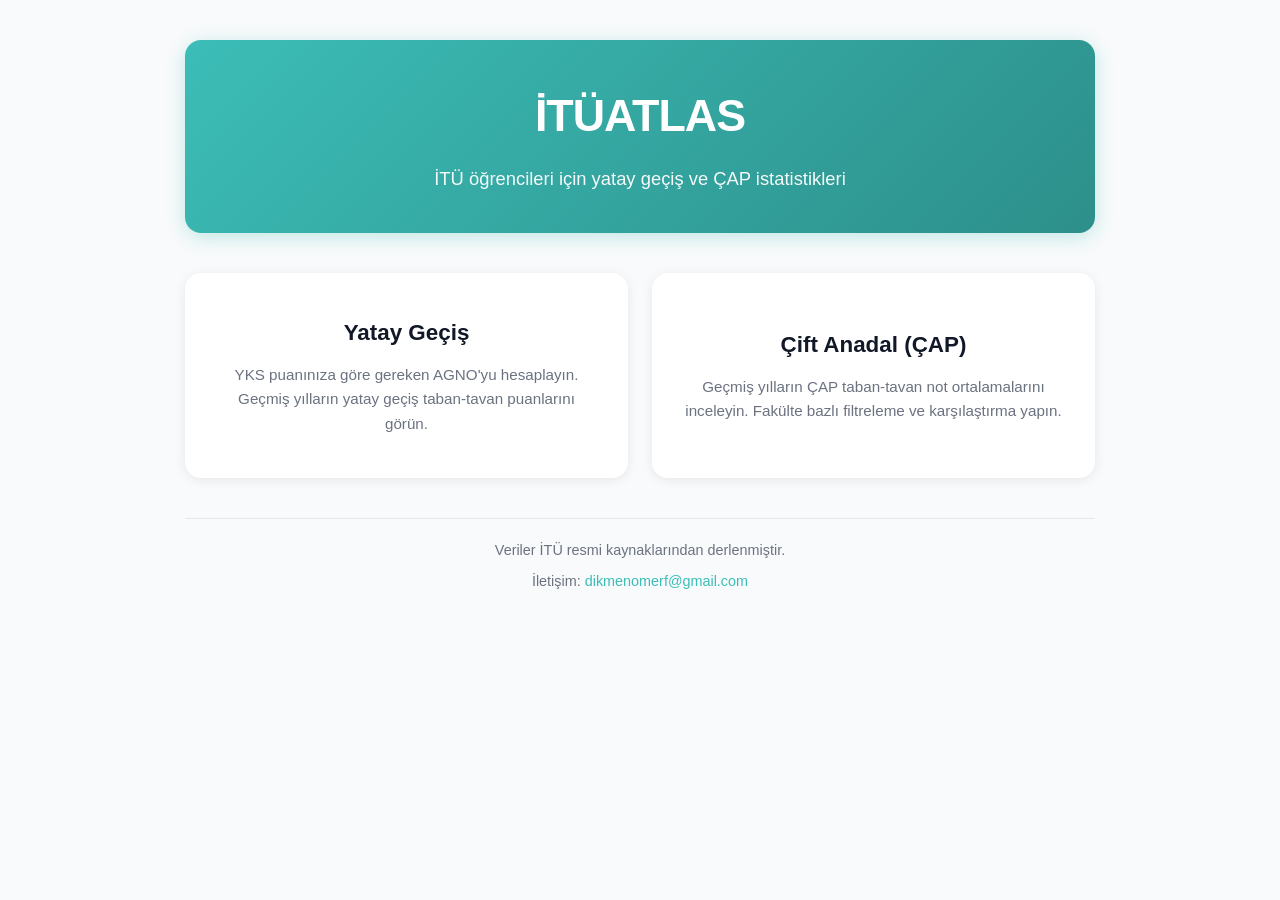
==== commit eeed45dd: "feat: Implement comprehensive UI styling and responsive table layout." ====
--- a/index.html
+++ b/index.html
@@ -5,41 +5,28 @@
   <meta charset="UTF-8">
   <meta name="viewport" content="width=device-width, initial-scale=1.0">
   <title>İTÜ Atlas - Yatay Geçiş ve ÇAP Verileri</title>
-  <meta name="description" content="İstanbul Teknik Üniversitesi öğrencileri için yatay geçiş ve çift anadal programı (ÇAP) istatistikleri">
+  <meta name="description"
+    content="İstanbul Teknik Üniversitesi öğrencileri için yatay geçiş ve çift anadal programı (ÇAP) istatistikleri">
   <link rel="stylesheet" href="shared/style.css">
 </head>
 
 <body>
   <div class="landing-container">
     <header class="landing-header">
-      <h1>İTÜ Atlas</h1>
-      <p>İTÜ öğrencileri için yatay geçiş ve ÇAP veri analizi</p>
+      <h1>İTÜATLAS</h1>
+      <p>İTÜ öğrencileri için yatay geçiş ve ÇAP istatistikleri</p>
     </header>
 
     <div class="card-grid">
       <a href="yatay-gecis/" class="landing-card">
-        <div class="card-icon">
-          <svg xmlns="http://www.w3.org/2000/svg" width="48" height="48" viewBox="0 0 24 24" fill="none" stroke="currentColor" stroke-width="2" stroke-linecap="round" stroke-linejoin="round">
-            <path d="M18 8L22 12L18 16"></path>
-            <path d="M6 8L2 12L6 16"></path>
-            <line x1="2" y1="12" x2="22" y2="12"></line>
-          </svg>
-        </div>
         <h2>Yatay Geçiş</h2>
         <p>YKS puanınıza göre gereken AGNO'yu hesaplayın. Geçmiş yılların yatay geçiş taban-tavan puanlarını görün.</p>
       </a>
 
       <a href="cap/" class="landing-card">
-        <div class="card-icon">
-          <svg xmlns="http://www.w3.org/2000/svg" width="48" height="48" viewBox="0 0 24 24" fill="none" stroke="currentColor" stroke-width="2" stroke-linecap="round" stroke-linejoin="round">
-            <path d="M4 19.5A2.5 2.5 0 0 1 6.5 17H20"></path>
-            <path d="M6.5 2H20v20H6.5A2.5 2.5 0 0 1 4 19.5v-15A2.5 2.5 0 0 1 6.5 2z"></path>
-            <line x1="12" y1="6" x2="12" y2="12"></line>
-            <line x1="12" y1="12" x2="16" y2="12"></line>
-          </svg>
-        </div>
         <h2>Çift Anadal (ÇAP)</h2>
-        <p>Geçmiş yılların ÇAP taban-tavan not ortalamalarını inceleyin. Fakülte bazlı filtreleme ve karşılaştırma yapın.</p>
+        <p>Geçmiş yılların ÇAP taban-tavan not ortalamalarını inceleyin. Fakülte bazlı filtreleme ve karşılaştırma
+          yapın.</p>
       </a>
     </div>
 
@@ -50,4 +37,4 @@
   </div>
 </body>
 
-</html>
+</html>
--- a/shared/style.css
+++ b/shared/style.css
@@ -545,6 +545,8 @@
 
       header h1 {
         font-size: 1.4rem;
+        padding: 0 35px;
+        /* Ok ile çakışmaması için yanlardan boşluk */
       }
 
       .input-row {
@@ -794,7 +796,7 @@
     /* ==================== LANDING PAGE ==================== */
 
     .landing-container {
-      max-width: 900px;
+      max-width: 950px;
       margin: 0 auto;
       padding: 40px 20px;
       min-height: 100vh;
@@ -813,27 +815,28 @@
     }
 
     .landing-header h1 {
-      font-size: 2.5rem;
+      font-size: 2.8rem;
       margin-bottom: 12px;
-      font-weight: 700;
+      font-weight: 800;
+      letter-spacing: -1px;
     }
 
     .landing-header p {
-      font-size: 1.1rem;
+      font-size: 1.15rem;
       opacity: 0.95;
     }
 
     .card-grid {
       display: grid;
-      grid-template-columns: repeat(auto-fit, minmax(280px, 1fr));
+      grid-template-columns: repeat(auto-fit, minmax(320px, 1fr));
       gap: 24px;
-      flex: 1;
+      flex: 0;
     }
 
     .landing-card {
       background: var(--card-bg);
       border-radius: 16px;
-      padding: 32px 24px;
+      padding: 40px 30px;
       text-decoration: none;
       color: var(--text);
       box-shadow: 0 2px 12px rgba(0, 0, 0, 0.08);
@@ -841,8 +844,10 @@
       display: flex;
       flex-direction: column;
       align-items: center;
+      justify-content: center;
       text-align: center;
       border: 2px solid transparent;
+      min-height: 190px;
     }
 
     .landing-card:hover {
@@ -900,17 +905,21 @@
     /* Home link in header */
     .home-link {
       position: absolute;
-      left: 16px;
-      top: 16px;
+      left: 15px;
+      top: 15px;
       color: white;
       text-decoration: none;
-      font-size: 0.9rem;
+      font-size: 1.6rem;
+      /* Biraz daha büyütelim */
       opacity: 0.9;
-      transition: opacity 0.2s;
+      transition: opacity 0.2s, transform 0.2s;
+      z-index: 10;
+      line-height: 1;
     }
 
     .home-link:hover {
       opacity: 1;
+      transform: scale(1.1);
     }
 
     header {
@@ -989,6 +998,11 @@
       font-size: 1rem;
     }
 
+    /* Moblile Header Row (Desktop: Hidden) */
+    .mobile-program-header {
+      display: none;
+    }
+
     /* Responsive landing page */
     @media (max-width: 600px) {
       .landing-header h1 {
@@ -1012,4 +1026,198 @@
         width: 32px;
         height: 32px;
       }
+    }
+
+    /* ==================== CAP PAGE MOBILE OPTIMIZATION ==================== */
+    @media (max-width: 900px) {
+
+      .cap-page .programs-table,
+      .cap-page .programs-table tbody {
+        display: block;
+        width: 100%;
+      }
+
+      .cap-page .programs-table thead {
+        display: none;
+      }
+
+      /* Kart Tasarımı -> Liste Tasarımı */
+      .cap-page .programs-table tr {
+        display: grid;
+        grid-template-columns: 1fr 1fr;
+        gap: 6px;
+        background: #fff;
+        margin-bottom: 0px;
+        /* Aradaki büyük boşluğu kaldır */
+        border: none;
+        /* Çerçeveyi kaldır */
+        border-bottom: 1px solid var(--border-color);
+        /* Sadece alt çizgi */
+        border-radius: 0;
+        /* Köşe yuvarlamayı kaldır */
+        padding: 8px 12px;
+        /* Dikey paddingi azalt, yatayı başlıkla eşitle */
+        box-shadow: none;
+        /* Gölgeyi kaldır */
+        position: relative;
+      }
+
+      /* 1. KART BAŞLIĞI: Bölüm Adı - ARTIK mobile-program-header KULLANILIYOR */
+      .cap-page .programs-table tr::before {
+        display: none;
+      }
+
+      /* YENİ: Grup Başlığı Stili */
+      .cap-page .programs-table tr.mobile-program-header {
+        display: block;
+        background: transparent;
+        border: none;
+        box-shadow: none;
+        padding: 0;
+        margin-bottom: 0px;
+        margin-top: 16px;
+      }
+
+      /* İlk grup başlığının üst boşluğunu al */
+      .cap-page .programs-table tbody:first-child tr.mobile-program-header {
+        margin-top: 0;
+      }
+
+      .cap-page .programs-table tr.mobile-program-header td {
+        display: block;
+        width: 100%;
+        color: var(--primary);
+        font-size: 1.2rem;
+        font-weight: 700;
+        padding: 4px 12px 8px 12px;
+        /* Yatay padding eklendi */
+        text-align: left;
+        border: none;
+        background: transparent;
+      }
+
+      /* 2. ÜST BAŞLIK: Dönem Bilgisi - ARTIK GEREK YOK (Yarıyıl hücresi içinde) */
+      .cap-page .programs-table tr::after {
+        display: none;
+      }
+
+      /* Mevcut hücrelerin masaüstü düzenindeki görünümlerini sıfırla */
+      .cap-page .programs-table td {
+        display: block;
+        width: 100%;
+        padding: 4px 0;
+        border: none;
+        text-align: left;
+      }
+
+      /* Rowspan'lı başlık hücrelerini (Program adı ve Yıl) gizle */
+      .cap-page .programs-table td[rowspan] {
+        display: none !important;
+      }
+
+      /* 1. Hücre: Yıl ve Yarıyıl (Tam genişlik) */
+      .cap-page .programs-table .cell-yariyil {
+        grid-column: 1 / -1;
+        border-bottom: none;
+        padding-bottom: 4px;
+        margin-bottom: 4px;
+        font-weight: 500;
+        color: var(--text-muted);
+        order: 0;
+        font-size: 0;
+        /* Orijinal metni gizle */
+      }
+
+      .cap-page .programs-table .cell-yariyil::before {
+        content: attr(data-mobil-text);
+        /* Birleştirilmiş metni göster */
+        font-size: 0.95rem;
+        display: block;
+      }
+
+      /* VERİ SÜTUNLARI - YAN YANA (Tek Satır) */
+
+      /* Tüm veri hücreleri için ortak stil */
+      .cap-page .programs-table .cell-kontenjan,
+      .cap-page .programs-table .cell-yerlesen,
+      .cap-page .programs-table .cell-taban,
+      .cap-page .programs-table .cell-tavan {
+        background: #f8fafc;
+        border-radius: 6px;
+        padding: 4px 2px;
+        /* Dikey paddingi azalt */
+        text-align: center;
+        /* Grid Column ayarı yok, otomatik akacaklar */
+        display: flex;
+        flex-direction: column;
+        justify-content: center;
+        align-items: center;
+        min-height: 45px;
+        /* Yüksekliği kısalt */
+      }
+
+      /* Grid düzeninde 4 sütun olmalı, bu yüzden tr'nin grid tanımını da değiştireceğiz */
+      .cap-page .programs-table tr {
+        grid-template-columns: repeat(4, 1fr) !important;
+        /* 4 Eşit sütun */
+      }
+
+      /* Sıralama (Hepsi aynı sırada, Yarıyıldan sonra) */
+      .cap-page .programs-table .cell-kontenjan {
+        order: 1;
+      }
+
+      .cap-page .programs-table .cell-yerlesen {
+        order: 2;
+      }
+
+      .cap-page .programs-table .cell-taban {
+        order: 3;
+      }
+
+      .cap-page .programs-table .cell-tavan {
+        order: 4;
+      }
+
+      /* Etiketler (Başlıklar) - Küçük ve üstte */
+      .cap-page .programs-table .cell-kontenjan::before {
+        content: "Kont.";
+        font-size: 0.65rem;
+        color: var(--text-muted);
+        margin-bottom: 2px;
+        font-weight: 600;
+      }
+
+      .cap-page .programs-table .cell-yerlesen::before {
+        content: "Yerl.";
+        font-size: 0.65rem;
+        color: var(--text-muted);
+        margin-bottom: 2px;
+        font-weight: 600;
+      }
+
+      .cap-page .programs-table .cell-taban::before {
+        content: "Taban";
+        font-size: 0.65rem;
+        color: var(--text-muted);
+        margin-bottom: 2px;
+        font-weight: 600;
+      }
+
+      .cap-page .programs-table .cell-tavan::before {
+        content: "Tavan";
+        font-size: 0.65rem;
+        color: var(--text-muted);
+        margin-bottom: 2px;
+        font-weight: 600;
+      }
+
+      /* Değerlerin font boyutu */
+      .cap-page .programs-table .cell-kontenjan,
+      .cap-page .programs-table .cell-yerlesen,
+      .cap-page .programs-table .cell-taban,
+      .cap-page .programs-table .cell-tavan {
+        font-size: 0.9rem;
+        font-weight: 600;
+      }
     }
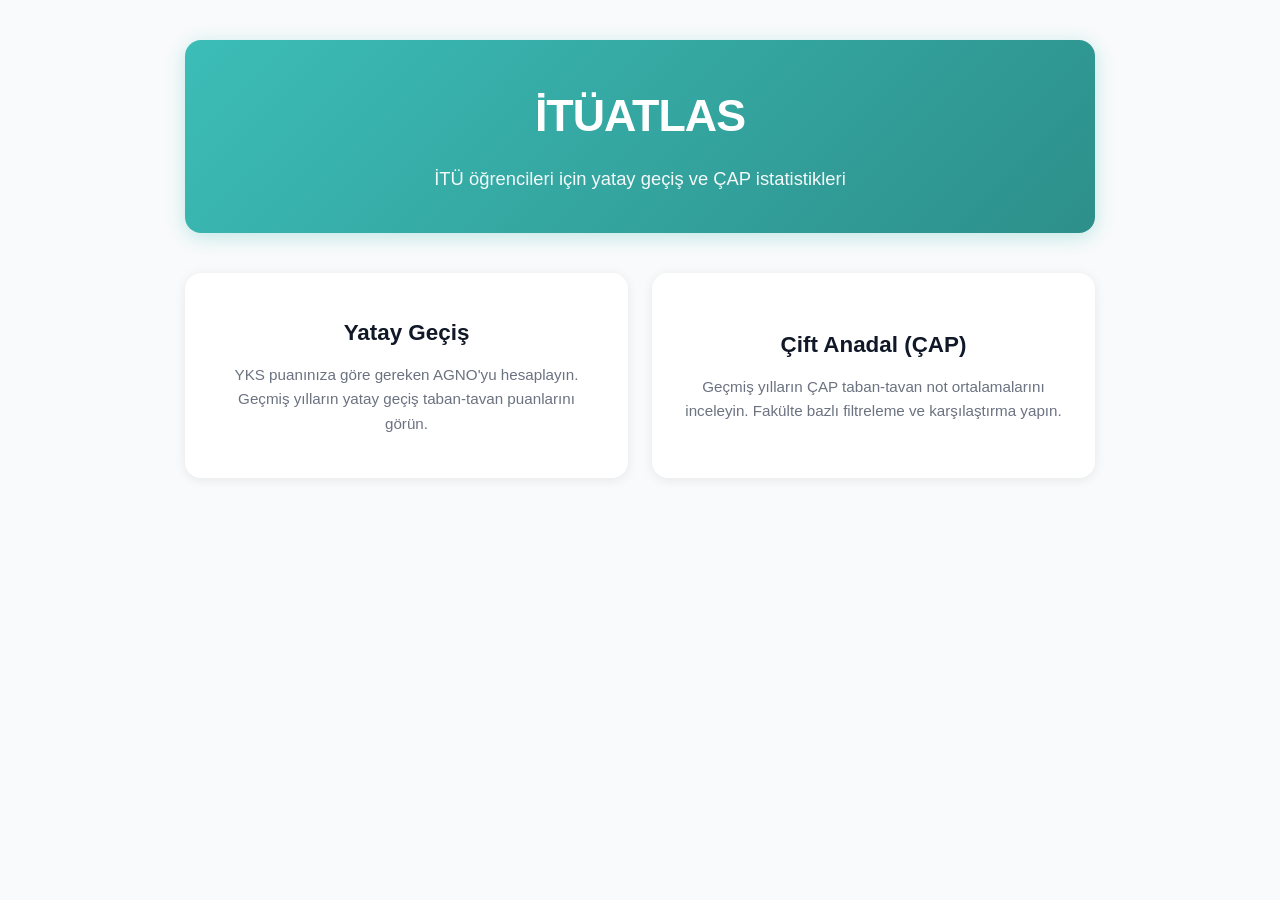
==== commit 2b44d534: "feat: Add new pages for Çift Anadal Programları (ÇAP) and Yatay Geçiş AGNO Hesaplayıcı." ====
--- a/index.html
+++ b/index.html
@@ -30,10 +30,6 @@
       </a>
     </div>
 
-    <footer class="landing-footer">
-      <p>Veriler İTÜ resmi kaynaklarından derlenmiştir.</p>
-      <p class="contact">İletişim: <a href="mailto:dikmenomerf@gmail.com">dikmenomerf@gmail.com</a></p>
-    </footer>
   </div>
 </body>
 
